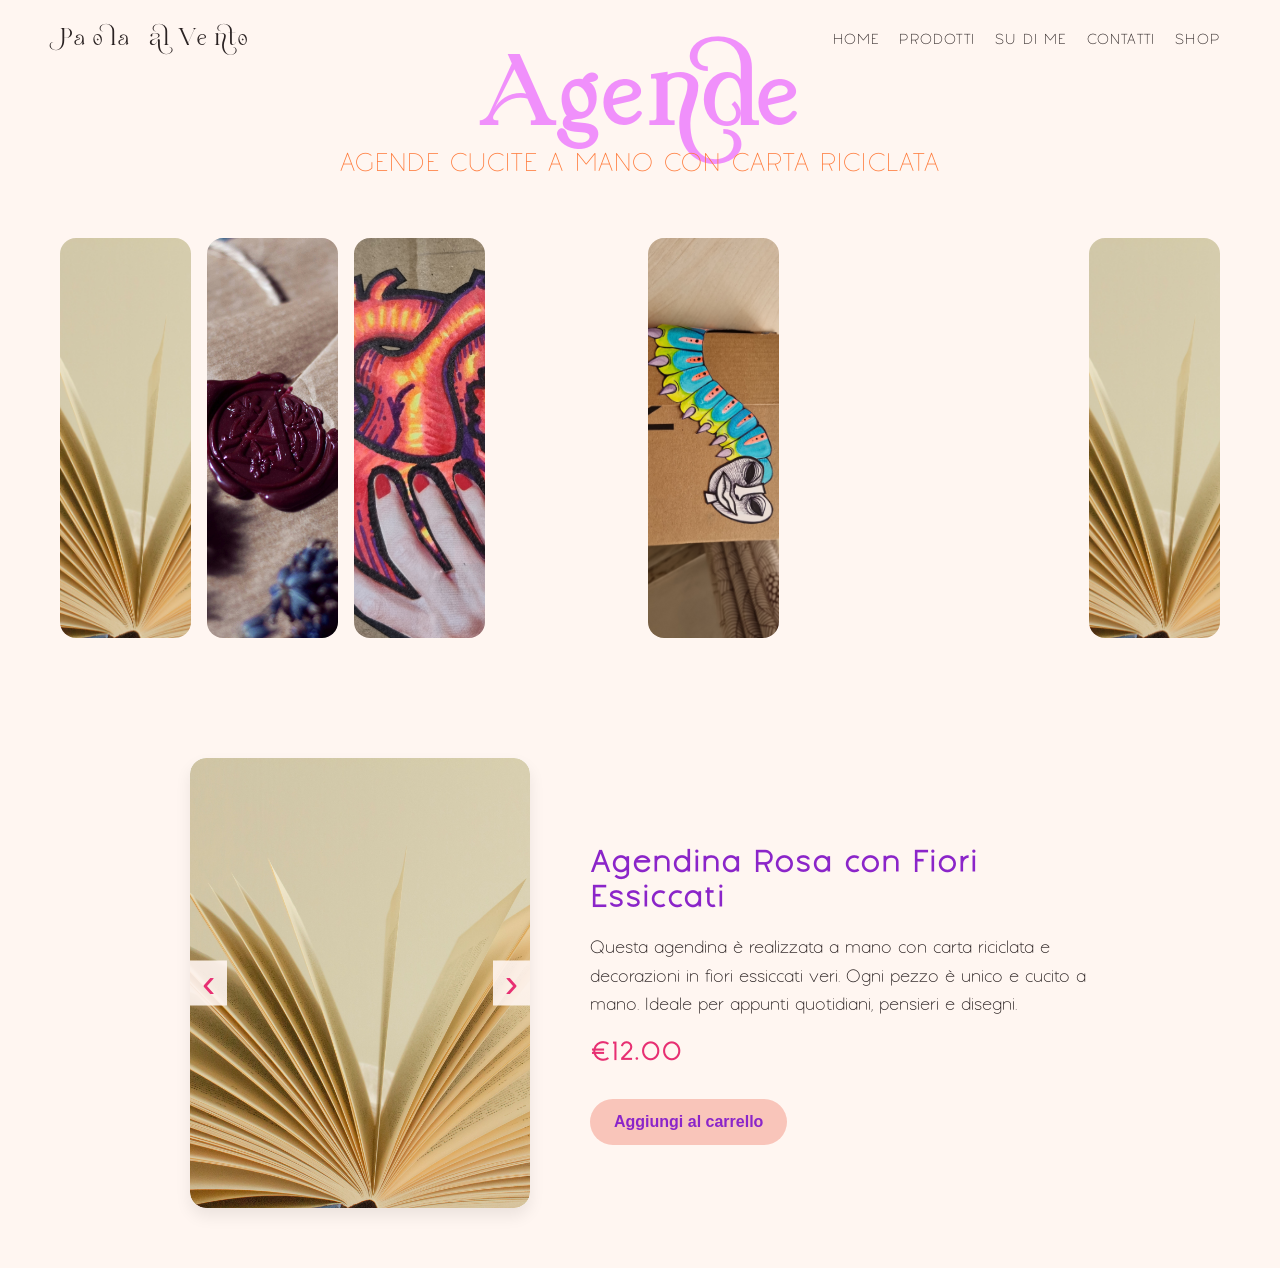
==== agendine.html @ 8ec5e411 "first commit" ====
<!DOCTYPE html>
<html lang="it">
<head>
  <meta charset="UTF-8">
  <meta name="viewport" content="width=device-width, initial-scale=1.0">
  <title>Agendine</title>
  <link rel="stylesheet" href="https://cdnjs.cloudflare.com/ajax/libs/font-awesome/6.4.0/css/all.min.css">

  <link rel="stylesheet" href="style.css">
</head>

<header>
    <div class="navbar" id="navbar-agendine">
      <div class="logo special-text">P<span class="special-font">ao</span>l<span class="special-font">a </span>al V<span class="special-font">e</span>nt<span class="special-font">o</span></div>
      <nav>
        <ul>
          <li><a href="index.html">HOME</a></li>
          <li><a href="#">PRODOTTI</a></li>
          <li><a href="#about-me">SU DI ME</a></li>
          <li><a href="#">CONTATTI</a></li>
          <li><a href="#">SHOP</a></li>
        </ul>
      </nav>
    </div>
  </header>

<body>
  
    <h1 class="titolo-section ">A<span class="special-font">ge</span><span class="special-text">nd</span><span class="special-font">e</span></h1>
    <h2 class="sottotitolo sottotitolo-section">AGENDE CUCITE A MANO CON CARTA RICICLATA</h2>


  <div class="fusion-gallery">

  <div class="card-fusion" style="background-image: url('immagini/agendina1.jpg')">
    <div class="icons">
      <i class="fas fa-star"></i>
      <i class="fas fa-share-alt"></i>
      <i class="fas fa-search"></i>
    </div>
      <a href="#" class="add-to-cart">Aggiungi al carrello</a>
    <div class="card-content">
      <h2>Agendina Rosa</h2>
      <p>Agenda floreale con carta riciclata e cucita a mano.</p>
      <div class="price">€12.00</div>
    </div>
  </div>

  <div class="card-fusion" style="background-image: url('immagini/agendina2.jpg')">
    <div class="icons">
      <i class="fas fa-star"></i>
      <i class="fas fa-share-alt"></i>
      <i class="fas fa-search"></i>
    </div>
      <a href="#" class="add-to-cart">Aggiungi al carrello</a>
    <div class="card-content">
      <h2>Agendina Kraft</h2>
      <p>Copertina kraft, perfetta per appunti e creatività.</p>
      <div class="price">€10.00</div>
    </div>
  </div>

    <div class="card-fusion" style="background-image: url('immagini/agendina3.jpg')">
    <div class="icons">
      <i class="fas fa-star"></i>
      <i class="fas fa-share-alt"></i>
      <i class="fas fa-search"></i>
    </div>
      <a href="#" class="add-to-cart">Aggiungi al carrello</a>
    <div class="card-content">
      <h2>Agendina Rosa</h2>
      <p>Agenda floreale con carta riciclata e cucita a mano.</p>
      <div class="price">€12.00</div>
    </div>
  </div>

  <div class="card-fusion" style="background-image: url('immagini/agendina4.jpg')">
    <div class="icons">
      <i class="fas fa-star"></i>
      <i class="fas fa-share-alt"></i>
      <i class="fas fa-search"></i>
    </div>
      <a href="#" class="add-to-cart">Aggiungi al carrello</a>
    <div class="card-content">
      <h2>Agendina Kraft</h2>
      <p>Copertina kraft, perfetta per appunti e creatività.</p>
      <div class="price">€10.00</div>
    </div>
  </div>

    <div class="card-fusion" style="background-image: url('immagini/agendina5.jpeg')">
    <div class="icons">
      <i class="fas fa-star"></i>
      <i class="fas fa-share-alt"></i>
      <i class="fas fa-search"></i>
    </div>
      <a href="#" class="add-to-cart">Aggiungi al carrello</a>
    <div class="card-content">
      <h2>Agendina Rosa</h2>
      <p>Agenda floreale con carta riciclata e cucita a mano.</p>
      <div class="price">€12.00</div>
    </div>
  </div>

  <div class="card-fusion" style="background-image: url('immagini/agendina6.jpg')">
    <div class="icons">
      <i class="fas fa-star"></i>
      <i class="fas fa-share-alt"></i>
      <i class="fas fa-search"></i>
    </div>
      <a href="#" class="add-to-cart">Aggiungi al carrello</a>
    <div class="card-content">
      <h2>Agendina Kraft</h2>
      <p>Copertina kraft, perfetta per appunti e creatività.</p>
      <div class="price">€10.00</div>
    </div>
  </div>

    <div class="card-fusion" style="background-image: url('immagini/agendina7.jpg')">
    <div class="icons">
      <i class="fas fa-star"></i>
      <i class="fas fa-share-alt"></i>
      <i class="fas fa-search"></i>
    </div>
      <a href="#" class="add-to-cart">Aggiungi al carrello</a>
    <div class="card-content">
      <h2>Agendina Rosa</h2>
      <p>Agenda floreale con carta riciclata e cucita a mano.</p>
      <div class="price">€12.00</div>
    </div>
  </div>

<div class="card-fusion" style="background-image: url('immagini/agendina1.jpg')">
  <div class="icons">
    <i class="fas fa-star"></i>
    <i class="fas fa-share-alt"></i>
    <i class="fas fa-search"></i>
  </div>
  <a href="#" class="add-to-cart">Aggiungi al carrello</a>
  <div class="card-content">
    <h2>Agendina Rosa</h2>
    <p>Agenda floreale con carta riciclata e cucita a mano.</p>
    <div class="price">€12.00</div>
  </div>
</div>



</div>

<section class="dettaglio-prodotto">

  <div class="foto-prodotto-acquisto">
    <button class="freccia sinistra">‹</button>
    <img id="foto-agendina" src="immagini/agendina1.jpg" alt="Agendina dettagli" />
    <button class="freccia destra">›</button>
  </div>

  <div class="dati-prodotto-acquisto">
    <h2>Agendina Rosa con Fiori Essiccati</h2>
    <p class="descrizione">
      Questa agendina è realizzata a mano con carta riciclata e decorazioni in fiori essiccati veri. Ogni pezzo è unico e cucito a mano. Ideale per appunti quotidiani, pensieri e disegni.
    </p>
    <div class="prezzo-dettaglio">€12.00</div>
    <button class="bottone-carrello">Aggiungi al carrello</button>
  </div>

</section>

    <script src="script.js"></script>
</body>

</html>
---- style.css ----
/* Rimuove la sottolineatura blu dai link delle floating cards */
.mini-card, .mini-card * {
  text-decoration: none !important;
}
/* Rimuove la linea blu sui link delle floating cards */
.mini-card:focus, .mini-card:active {
  outline: none !important;
  box-shadow: none !important;
}
/* Impostazioni base */

/* ===== FONT JAPANDI ===== */
/* ===== per stampatello pulito ===== */
@font-face {
  font-family: 'Japandi';
  src: url('fonts/Japandi Regular.otf') format('opentype');
  font-weight: normal;
  font-style: normal;
}
@font-face {
  font-family: 'Japandi';
  src: url('fonts/Japandi Bold.otf') format('opentype');
  font-weight: bold;
  font-style: normal;
}
@font-face {
  font-family: 'Japandi';
  src: url('fonts/Japandi-Light.otf') format('opentype');
  font-weight: 300;
  font-style: normal;
}

/* ===== FONT MAGOA ===== */
/* ===== per a strana e o con stellina ===== */
@font-face {
  font-family: 'Magoa';
  src: url('fonts/Magoa.otf') format('opentype'),
       url('fonts/Magoa.ttf') format('truetype');
  font-weight: normal;
  font-style: normal;
}

/* ===== FONT MAGLITE ===== */
/* ===== lettere con virgola ===== */
@font-face {
  font-family: 'Maglite';
  src: url('fonts/Maglite.otf') format('opentype');
  font-weight: normal;
  font-style: normal;
}
/* ===== FONT BEACH COTTAGE ===== */
/* ===== cicciotto stampatello ===== */
@font-face {
  font-family: 'Beach Cottage';
  src: url('fonts/Beach Cottage.ttf') format('opentype');
  font-weight: normal;
  font-style: normal;
}
.special-text {
  font-feature-settings: "aalt"; /* Stylistic Alternates */
}



/* ===== HOME ===== */
/* =============== */
body {
  margin: 0;
  font-family: 'Magoa';
  background-color: #fff6f1;
  text-align: center;
}

/* Navbar in alto */
.navbar {
  display: flex;
  justify-content: space-between;
  align-items: center;
  padding: 25px 60px;
  color:#2a2222 ;
  font-family: 'Japandi';
  letter-spacing: 1.2px;
}
.logo {
  font-size: 1.5em;
  color: #2a2222;
  font-family: 'Maglite';
}
nav ul {
  list-style: none;
  display: flex;
  gap: 20px;
  padding: 0;
  margin: 0;
}
nav a {
  text-decoration: none;
  color: #2a2222;
  font-size: 0.9em;
}
.navbar nav a:hover {
  color: #caff1d; /* */
}


/* Titolo e sottotitolo centrati */
.titolo-paola {
  font-size: 11em;
  color: #e72f72;
  margin: 0;
  margin-top: -33px;
  font-weight: 900;
  font-family: 'Maglite';
}
.special-font{
    font-family: 'Magoa';
    letter-spacing: 8px;
}

.sottotitolo {
  font-size: 5em;
  color: #f9c5ba;
  margin-top: -28px;
  margin-bottom: 20px;
  letter-spacing: 2px;
  font-family: 'Japandi', sans-serif;
  font-weight: 300; /* Japandi-Light */

}

/* Fascia sottile fucsia */
.fascia-sottile {
  background-color: #f090fb;
  color: #caff1d;  
  font-family: 'Japandi', sans-serif;
  font-size: 0.8em;
  padding: 10px;
  font-weight: bold;
  letter-spacing: 1px;
}

/* === TESTO SCORRENTE IN FASCIA SOTTILE === */
.fascia-sottile {
  overflow: hidden; /* nasconde il testo in eccesso */
  position: relative;
  white-space: nowrap; /* testo tutto su una riga */
}
.testo-scorrente {
  display: inline-block;
  animation: scorrimento 45s linear infinite; /* animazione lenta e continua */
  padding-left: 0; /* parte da fuori schermo a destra */
}
@keyframes scorrimento {
  from {
    transform: translateX(0%);
  }
  to {
    transform: translateX(-100%);
  }
}


/* Contenitore che include cerchi e bottone verticale */
.contenitore-sezione-prodotti {
  display: flex;
  justify-content: space-between; /* separa prodotti e bottone */
  align-items: center;
  flex-wrap: wrap;
  padding: 0px;
  gap: 20px;
}

.sezione-prodotti {
  display: flex;
  flex-wrap: wrap;
  justify-content: center; /* distribuisce i cerchi */
  flex: 1; /* occuperà tutto lo spazio disponibile */
  gap: 20px;
}
/* Bottone verticale nello stesso flusso */
.shop-now-layout {
  writing-mode: vertical-rl; /* testo verticale */
  transform: rotate(180deg); /* per leggerlo dal basso verso l'alto */
  background-color: #f9c5ba;
  color: #8b25c9;
  font-family: 'Beach Cottage';
  font-weight: bold;
  font-size: 2.6em;
  letter-spacing: 2px;
  padding: 22px 26px;
  border-radius: 0px;
  margin-left: 20px;
  align-content: stretch;
  align-self: stretch;
}

.shop-now-layout:hover {
  font-size: 3.1em; /* leggero ingrandimento del testo */
}


.prodotto {  
  font-family: 'Japandi', sans-serif;
  color: white;
  text-transform: uppercase; /*maiuscole*/
  text-decoration: none;
  position: relative;
  flex: 1 1 clamp(60px, 25vw, 199px); /* da 88px a 199px */
  max-width: 299px;
  min-width: 60px;
  aspect-ratio: 1 / 1;
  display: flex;
  flex-direction: column;
  justify-content: center;
  align-items: center;
  text-align: center;
  border-radius: 50%;
  overflow: hidden;
  margin: 40px 10px;
}

.prodotto img {
  width: 100%;
  height: 100%;
  object-fit: cover;
  border-radius: 50%;
  transition: transform 0.3s ease;
}

.prodotto:hover img {
  transform: scale(1.15);
}

/* Etichetta al centro dei cerchi */
.etichetta {
  position: absolute;
  top: 50%;
  left: 50%;
  transform: translate(-50%, -50%);
  color: white;
  font-weight: bold;
  font-size: 1.8em;
  letter-spacing: 1px;
  text-shadow: none;
}
#novit::before {
  content: "";
  position: absolute;
  top: 50%;
  left: 50%;
  width: 100%; /* ora è fluido: segue la dimensione di .prodotto */
  height: 100%;
  transform: translate(-50%, -50%);
  background-color: var(--stellina-colore, #e72f72);

  -webkit-mask-image: url('immagini/stellina.png');
  -webkit-mask-size: contain;
  -webkit-mask-repeat: no-repeat;
  -webkit-mask-position: center;

  mask-image: url('immagini/stellina.png');
  mask-size: contain;
  mask-repeat: no-repeat;
  mask-position: center;
  mask-mode: alpha;

  transition: transform 0.3s ease, background-color 0.3s ease;
}

/* Effetto hover solo sulla stellina */
#novit:hover::before {
  transform: translate(-50%, -50%) scale(1.1) rotate(6deg);
}


.footer-color-block{
  height: 60px;
  background: #ff7837;
  margin: 0;
  padding: 0;
  border: none;
  outline: none;
}

#navbar2{
    background-color: #ff7837;
    color: #ffece0;
  margin: 0;
  border: none;
  outline: none;
}

#navbar2 nav a {
  color: #ffece0;
}


/* === SEZIONE ABOUT ME === */
.about-me {
  background-color: #ff7837;
}

.about-me-in {
      position: relative; /* per gestire il ::before */
  outline: none;
  display: flex;
  flex-wrap: wrap;
  justify-content: center;
  align-items: center;
  background-color: #ff7837;
  color: #2a2222;
  font-family: 'Magoa', sans-serif;
  gap: 40px;
}

/* Immagine sagomata a fiore */
.about-me-img {
  width: 620px;
  height: 620px;
  /* Allinea in basso rispetto all’elemento flessibile */
  align-self: flex-start;
  /* Aggiunge spazio sopra per abbassarla */
  margin-top: 90px;
  background-image: url('immagini/aboutme1.png');
  background-size: cover;
  background-position: center;
  z-index: 1;
}

/* Testo a lato */
.about-me-text {
  max-width: 500px;
  font-size: 1.3em;
  line-height: 1.4;
  text-align: justify;
  background-color: #ff7837;
  z-index: 1;
  padding: 0 50px;

}
/* Rettangolo chiaro dietro il testo */
.rettangolo-sotto {
  position: absolute;
top: 190px;
  left: 0;
  height: 400px;
  width: 100%; /* 620px larghezza immagine + 40px gap */
  background-color: #ffece0;
  z-index: 0;
}


/* Titolo in giallo lime */
.about-me-title {
  font-family: 'Japandi';
  color: #caff1d;
  font-size: 4.5em;
  margin-bottom: 0px;
  margin-top: -20px;
  line-height: 0.9em;/*per abbassare il titolo più vicino al testo*/

}

/*contatti*/

/* === SEZIONE CONTATTI PRECISA === */
.sezione-contatti {
  position: relative;
  background-color: #ffece0;
  overflow: hidden;
}

/* NAVBAR IN ALTO */
.navbar-contatti {
  background-color: transparent;
  padding: 30px 60px;
}
.navbar-contatti nav a{
    color: #8b25c9;
}

/* CONTENITORE GENERALE A DUE COLONNE + immagine */
.contenitore-contatti {
  display: flex;
  flex-direction: row;
  height: 650px;
  position: relative;
  z-index: 1;
}

/* === COLONNA SINISTRA - info contatti === */
.colonna-sinistra {
  background-color: #ffece0;
  color: #2a2222;
  flex: 1.9;
  padding: 90px 60px;
  display: flex;
  flex-direction: column;
  justify-content: center;
  z-index: 2;
  max-width: 60%;
}

.colonna-sinistra h2 {
  font-size: 2.8em;
  font-family: 'Maglite';
  color: #2a2222;
  margin-bottom: 20px;
  text-align: left;
}

.colonna-sinistra p {
  font-size: 1em;
  max-width: 50%;
  line-height: 1.6;
  margin-bottom: 30px;
  text-align: left;
}

.info-contatti {
  list-style: none;
  padding: 0;
  margin-bottom: 30px;
  font-size: 1.1em;
}
.info-contatti li {
  margin-bottom: 12px;
  text-align: left;
}

/* Icone social */
.icone-social img {
  width: 24px;/*non hanno senso, dopo vediamo*/
  
}

/* === IMMAGINE A DESTRA === */
.immagine-contatti {
  position: absolute;
  top: 0;
  right: 0;
  height: 100%;
  width: 33.33vw;
  background-image: url("immagini/contact.jpg");
  background-size: cover;
  background-position: center;
  background-repeat: no-repeat;
  z-index: 0;
}

/* === FORM BIANCO SOVRAPPOSTO ALL’IMMAGINE === */
.form-contatto-box {
  position: absolute;
  top: 50%;
  right: 8%;
  transform: translateY(-50%);
  background-color: #f090fb;
  width: 480px;
  padding: 40px;
  box-shadow: 0 25px 50px rgba(0,0,0,0.15);
  z-index: 3;
  font-family: 'Japandi';
}

.form-contatto-box h3 {
  margin-bottom: 20px;
  font-size: 1.4em;
  color: #fff6f1;
}

.form-contatto-box .riga {
  display: flex;
  gap: 20px;
  margin-bottom: 20px;
}

.form-contatto-box input,
.form-contatto-box textarea {
  width: 100%;
  padding: 12px 10px;
  border: 1px solid white;
  border-radius: 0px; /* squadrato */
  font-size: 1em;
  background-color: white;
  color: #2a2222;
}

.form-contatto-box textarea {
  resize: vertical;
  height: 120px;
}

.form-contatto-box button {
  background-color: #ff7837;
  color: #fff6f1;
  border: none;
  padding: 12px 24px;
  border-radius: 0;
  font-weight: bold;
  cursor: pointer;
  transition: all 0.3s ease;
  font-family: 'Japandi';
}

.form-contatto-box button:hover {
  background-color: #caff1d;
  color: #2a2222;
}





/**/
.titolo-section{
  font-size: 6em;
  color: #f090fb;
  margin: 18px;
  margin-top: -33px;
  font-weight: 900;
  font-family: 'Maglite';
}
.sottotitolo-section{
    color: #ff7837;
  font-size: 1.6em;
    margin-bottom: 2px;
  letter-spacing: 1.1px;
}

.fusion-gallery {
  display: flex;
  height: 400px;
  gap: 1rem;
  padding: 60px;
}
.fusion-gallery .add-to-cart {
  position: absolute;
  top: 180px; /* sopra il contenuto bianco */
  left: 50%;
  transform: translate(-50%, 20px);
  opacity: 0;
  background: rgba(255, 255, 255, 0.85); /* sfondo trasparente chiaro */
  padding: 10px 20px;
  border-radius: 20px;
  color: #8b25c9;
  font-weight: bold;
  font-size: 0.9em;
  text-decoration: none;
  transition: all 0.4s ease;
  font-family: 'Japandi';
}

.fusion-gallery .card-fusion:hover .add-to-cart {
  transform: translate(-50%, 0);
  opacity: 1;
}


.fusion-gallery .card-fusion {
  flex: 1;
  border-radius: 1rem;
  overflow: hidden;
  position: relative;
  transition: flex 0.85s cubic-bezier(0.25, 0.4, 0.45, 1.4), transform 0.5s ease, background-size 0.5s ease;
  background-position: center;
  background-repeat: no-repeat;
  background-size: auto 100%; /*così devi per forza mettere immagini landscape, perchè si ingrandiscono al massimo alla loro grandezza 100%*/
  display: flex;
  flex-direction: column;
  justify-content: flex-end;
}

.fusion-gallery .card-fusion:hover {
  flex: 5;
  transform: scale(1.02);
  background-size: cover;
}

.fusion-gallery .card-content {
  background: white;
  padding: 16px;
  transition: transform 0.4s ease, opacity 0.4s ease;
  transform: translateY(100%);
  opacity: 0;
  color: #2a2222;
}

.card-content h2 {
    color: #ff7837;
    font-family: 'magoa';
}

.fusion-gallery .card-fusion:hover .card-content {
  transform: translateY(0);
  opacity: 1;
}

.fusion-gallery .icons {
  position: absolute;
  top: 20px;
  left: 50%;
  transform: translate(-50%, -20px);
  display: flex;
  gap: 10px;
  opacity: 0;
  transition: all 0.4s ease;
}

.fusion-gallery .icons i {
  color: white;
  background: #e72f72;
  padding: 8px;
  border-radius: 50%;
  font-size: 0.9em;
}

.fusion-gallery .card-fusion:hover .icons {
  transform: translate(-50%, 0);
  opacity: 1;
}


.dettaglio-prodotto {
  display: flex;
  flex-wrap: wrap;
  justify-content: center;
  align-items: center;
  gap: 60px;
  padding: 60px 20px;
  background-color: #fff6f1;
}

/* FOTO GRANDE E FRECCE */
.foto-prodotto-acquisto {
  position: relative;
  width: 340px;
  height: 450px;
  background-color: white;
  border-radius: 1rem;
  box-shadow: 0 8px 16px rgba(0,0,0,0.08);
  display: flex;
  align-items: center;
  justify-content: center;
  overflow: hidden;
}

.foto-prodotto-acquisto img {
  width: 100%;
  height: 100%;
  object-fit: cover;
  border-radius: 1rem;
}

.freccia {
  position: absolute;
  top: 50%;
  transform: translateY(-50%);
  background-color: rgba(255,246,241,0.9);
  border: none;
  font-size: 2.5em;
  color: #e72f72;
  padding: 0 12px;
  cursor: pointer;
  z-index: 2;
}

.freccia.sinistra {
  left: 0;
}

.freccia.destra {
  right: 0;
}

/* DATI PRODOTTO */
.dati-prodotto-acquisto {
  max-width: 500px;
  text-align: left;
  font-family: 'Japandi';
}

.dati-prodotto-acquisto h2 {
  font-size: 2em;
  color: #8b25c9;
  margin-bottom: 10px;
}

.descrizione {
  font-size: 1.1em;
  color: #2a2222;
  line-height: 1.6;
  margin-bottom: 20px;
}

.prezzo-dettaglio {
  font-size: 1.6em;
  font-weight: bold;
  color: #e72f72;
  margin-bottom: 30px;
}

.bottone-carrello {
  background-color: #f9c5ba;
  color: #8b25c9;
  padding: 14px 24px;
  border: none;
  border-radius: 25px;
  font-size: 1em;
  font-weight: bold;
  cursor: pointer;
  transition: transform 0.2s ease;
}

.bottone-carrello:hover {
  transform: scale(1.05);
}

/*SIGILLI*/
body.sfondo-carta {
  background-color: #fff6f1;
  background-image: url("https://www.transparenttextures.com/patterns/natural-paper.png");
  background-repeat: repeat;
  background-size: auto;
}


#titolo-sigilli{
    color: #ff7837;
}
#sottotitolo-sigilli{
    color: #2a2222;
}
/* Contenitore galleria dei sigilli */
.sigilli-gallery {
  display: flex;
  justify-content: center;
  align-items: flex-start;
  gap: 40px;
  padding: 60px 20px;
}

/* Singola card del sigillo */
.sigillo-card {
  text-align: center;
  transition: transform 0.3s ease;
}

/* Immagine del sigillo */
.sigillo-img {
  width: 180px;
  aspect-ratio: 1 / 1;
  transition: transform 0.3s ease;
  z-index: 1;
  border-radius: 50%;
  object-fit: contain;
}

/* Evita che il rettangolo sotto si deformi */
.sigillo-info {
  margin-top: 20px;
  background-color: #fff6f1;
  padding: 10px;
  transition: background 0.3s ease;
  min-height: 80px; /* blocca altezza */
  font-family: 'Japandi';
}

/* Ingrandisci sigillo selezionato, rimpicciolisci gli altri */
.sigilli-gallery:hover .sigillo-card {
  transform: scale(0.9);
  opacity: 0.7;
}
.sigilli-gallery:hover .sigillo-card:hover {
  transform: scale(1.1);
  opacity: 1;
  z-index: 2;
}


/*slides*/

.layout-ppt {
  display: flex;
  justify-content: center;
  align-items: center;
  flex-wrap: wrap;
  gap: 93px;
  padding: 0px;
  max-width: 100vw;
  min-height: 90vh;
}

.layout-ppt .blocco-immagini,
.layout-ppt .blocco-nero {
  aspect-ratio: 16 / 9;
  max-width: 25vw;
  width: 100%;
  flex-grow: 1;
  flex-shrink: 1;
  display: flex;
  justify-content: center;
  align-items: center;
  background-color: #f0f0f0;
}

.layout-ppt .blocco-nero {
  background-color: #2a2222;
}

#slideshow-img {
  max-width: 100%;
  max-height: 100%;
  object-fit: contain;
}

.layout-ppt .galleria img {
  max-height: 100%;
  max-width: 100%;
  object-fit: contain;
}

.bottone-contattami {
   height: 100%;
   width: 100%;
  font-family: 'Japandi', sans-serif;
  text-transform: uppercase;
  font-size: 1.4em;
  background-color: #2a2222;
  color: #fff6f1;
  border: none;
  cursor: pointer;
   display: flex;              /* necessario per il centramento */
  align-items: center;        /* centra verticalmente */
  justify-content: center;    /* centra orizzontalmente */
  text-decoration: none;      /* niente sottolineatura */
}

.bottone-contattami:hover {
  background-color: #caff1d;  /* verde limone */
  color: #2a2222;
}
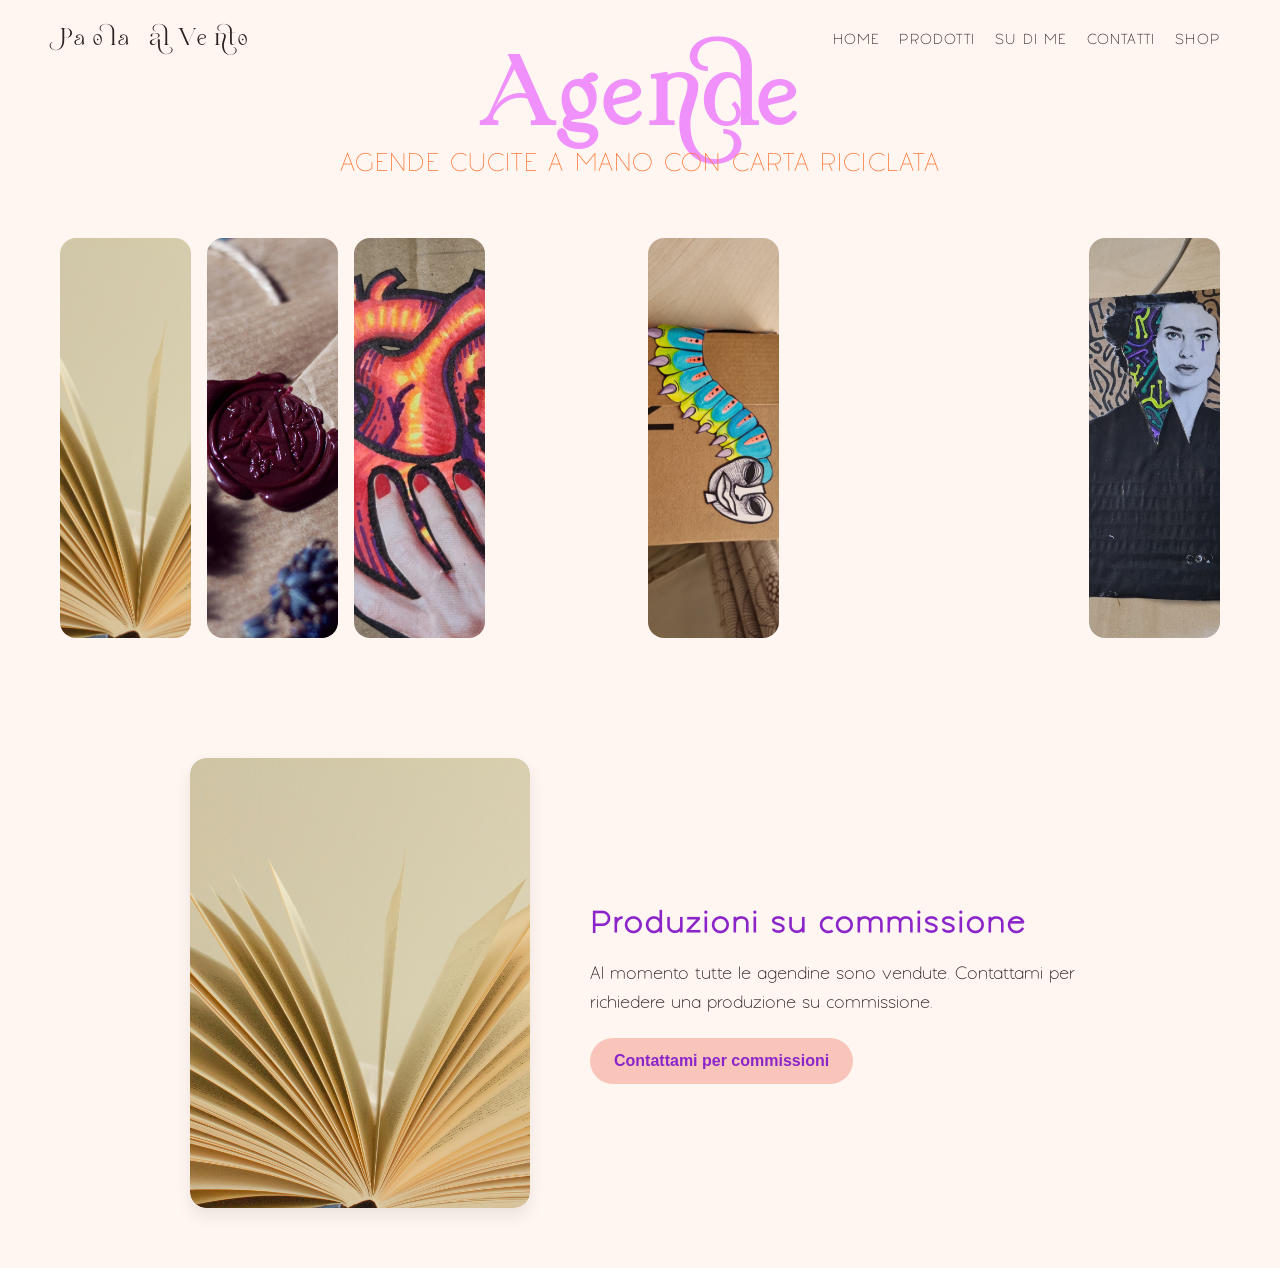
==== commit 7d211229: "update" ====
--- a/agendine.html
+++ b/agendine.html
@@ -38,10 +38,10 @@
       <i class="fas fa-share-alt"></i>
       <i class="fas fa-search"></i>
     </div>
-      <a href="#" class="add-to-cart">Aggiungi al carrello</a>
+      <a href="#" class="add-to-cart sold">VENDUTO</a>
     <div class="card-content">
-      <h2>Agendina Rosa</h2>
-      <p>Agenda floreale con carta riciclata e cucita a mano.</p>
+      <h2>Agendina Snake</h2>
+      <p>Agenda collage con carta riciclata e cucita a mano.</p>
       <div class="price">€12.00</div>
     </div>
   </div>
@@ -52,7 +52,7 @@
       <i class="fas fa-share-alt"></i>
       <i class="fas fa-search"></i>
     </div>
-      <a href="#" class="add-to-cart">Aggiungi al carrello</a>
+      <a href="#" class="add-to-cart sold">VENDUTO</a>
     <div class="card-content">
       <h2>Agendina Kraft</h2>
       <p>Copertina kraft, perfetta per appunti e creatività.</p>
@@ -66,7 +66,7 @@
       <i class="fas fa-share-alt"></i>
       <i class="fas fa-search"></i>
     </div>
-      <a href="#" class="add-to-cart">Aggiungi al carrello</a>
+      <a href="#" class="add-to-cart sold">VENDUTO</a>
     <div class="card-content">
       <h2>Agendina Rosa</h2>
       <p>Agenda floreale con carta riciclata e cucita a mano.</p>
@@ -80,7 +80,7 @@
       <i class="fas fa-share-alt"></i>
       <i class="fas fa-search"></i>
     </div>
-      <a href="#" class="add-to-cart">Aggiungi al carrello</a>
+      <a href="#" class="add-to-cart sold">VENDUTO</a>
     <div class="card-content">
       <h2>Agendina Kraft</h2>
       <p>Copertina kraft, perfetta per appunti e creatività.</p>
@@ -94,7 +94,7 @@
       <i class="fas fa-share-alt"></i>
       <i class="fas fa-search"></i>
     </div>
-      <a href="#" class="add-to-cart">Aggiungi al carrello</a>
+      <a href="#" class="add-to-cart sold">VENDUTO</a>
     <div class="card-content">
       <h2>Agendina Rosa</h2>
       <p>Agenda floreale con carta riciclata e cucita a mano.</p>
@@ -108,7 +108,7 @@
       <i class="fas fa-share-alt"></i>
       <i class="fas fa-search"></i>
     </div>
-      <a href="#" class="add-to-cart">Aggiungi al carrello</a>
+      <a href="#" class="add-to-cart sold">VENDUTO</a>
     <div class="card-content">
       <h2>Agendina Kraft</h2>
       <p>Copertina kraft, perfetta per appunti e creatività.</p>
@@ -122,7 +122,7 @@
       <i class="fas fa-share-alt"></i>
       <i class="fas fa-search"></i>
     </div>
-      <a href="#" class="add-to-cart">Aggiungi al carrello</a>
+      <a href="#" class="add-to-cart sold">VENDUTO</a>
     <div class="card-content">
       <h2>Agendina Rosa</h2>
       <p>Agenda floreale con carta riciclata e cucita a mano.</p>
@@ -130,13 +130,13 @@
     </div>
   </div>
 
-<div class="card-fusion" style="background-image: url('immagini/agendina1.jpg')">
+<div class="card-fusion" style="background-image: url('immagini/agendina8.jpg')">
   <div class="icons">
     <i class="fas fa-star"></i>
     <i class="fas fa-share-alt"></i>
     <i class="fas fa-search"></i>
   </div>
-  <a href="#" class="add-to-cart">Aggiungi al carrello</a>
+  <a href="#" class="add-to-cart sold">VENDUTO</a>
   <div class="card-content">
     <h2>Agendina Rosa</h2>
     <p>Agenda floreale con carta riciclata e cucita a mano.</p>
@@ -148,6 +148,8 @@
 
 </div>
 
+<!-- Sezione dettaglio prodotto temporaneamente nascosta: sostituita da messaggio di contatto per commissioni -->
+<!--
 <section class="dettaglio-prodotto">
 
   <div class="foto-prodotto-acquisto">
@@ -166,6 +168,21 @@
   </div>
 
 </section>
+-->
+
+<section class="dettaglio-prodotto">
+
+  <div class="foto-prodotto-acquisto">
+    <img id="foto-agendina" src="immagini/agendina1.jpg" alt="Agendina placeholder" />
+  </div>
+
+  <div class="dati-prodotto-acquisto">
+    <h2>Produzioni su commissione</h2>
+    <p class="descrizione">Al momento tutte le agendine sono vendute. Contattami per richiedere una produzione su commissione.</p>
+    <button class="bottone-carrello">Contattami per commissioni</button>
+  </div>
+
+</section>
 
     <script src="script.js"></script>
 </body>
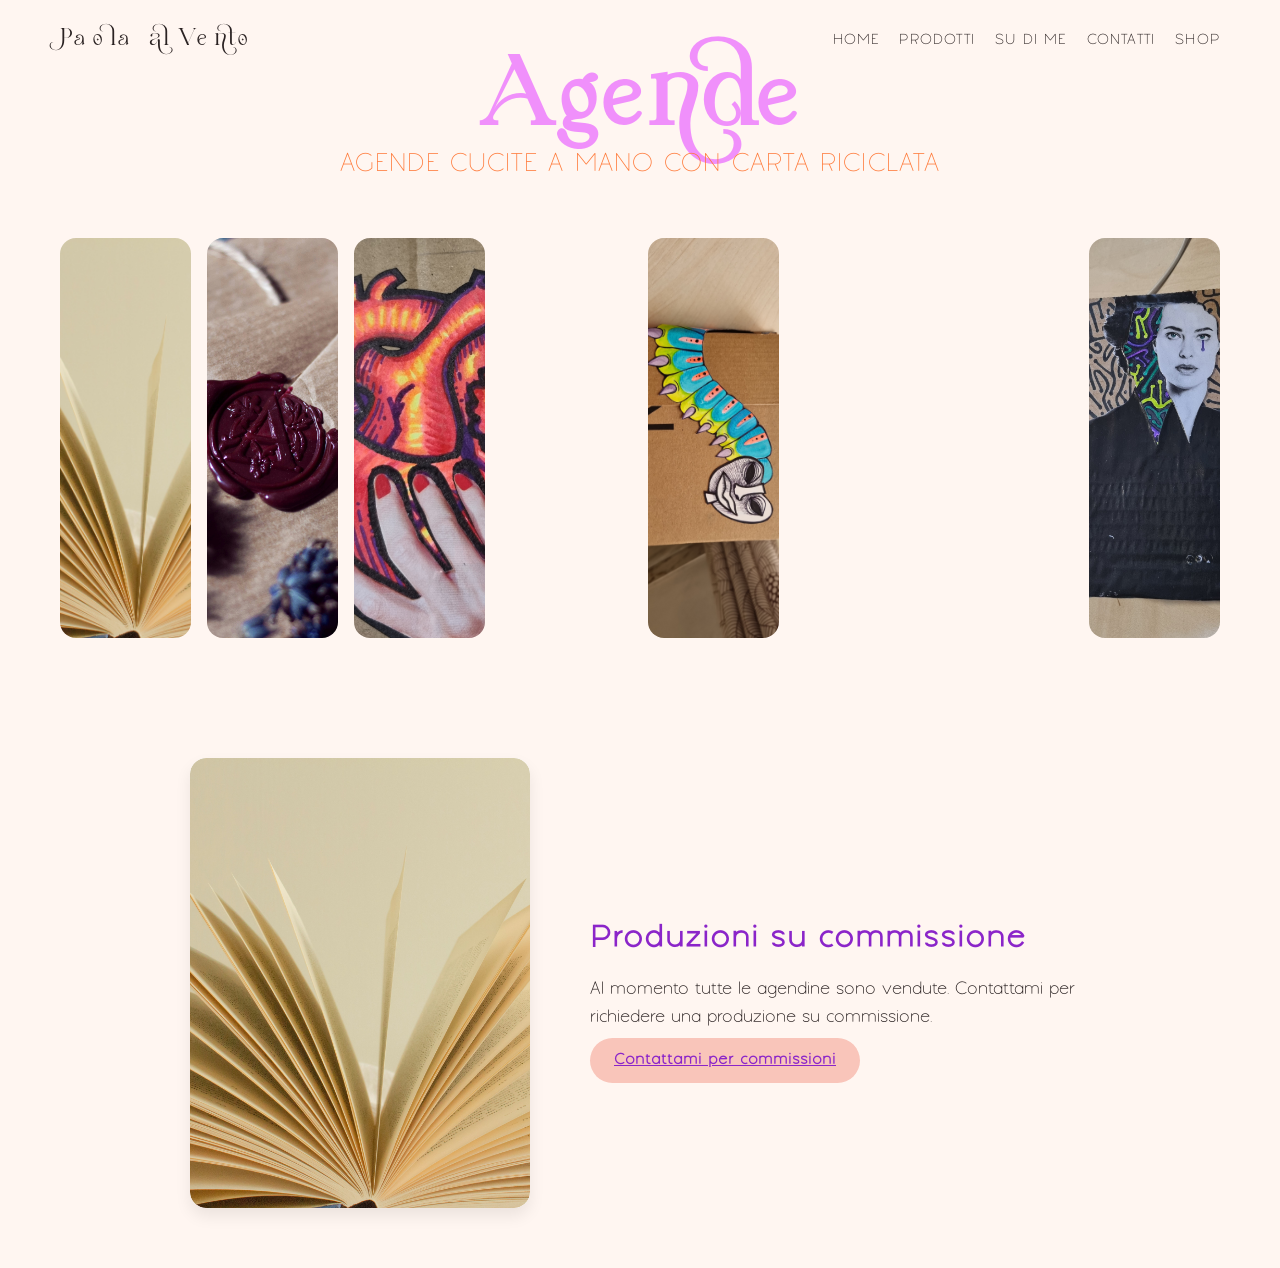
==== commit a4e951ba: "update" ====
--- a/agendine.html
+++ b/agendine.html
@@ -179,7 +179,7 @@
   <div class="dati-prodotto-acquisto">
     <h2>Produzioni su commissione</h2>
     <p class="descrizione">Al momento tutte le agendine sono vendute. Contattami per richiedere una produzione su commissione.</p>
-    <button class="bottone-carrello">Contattami per commissioni</button>
+    <a href="index.html#contatti" class="bottone-carrello">Contattami per commissioni</a>
   </div>
 
 </section>
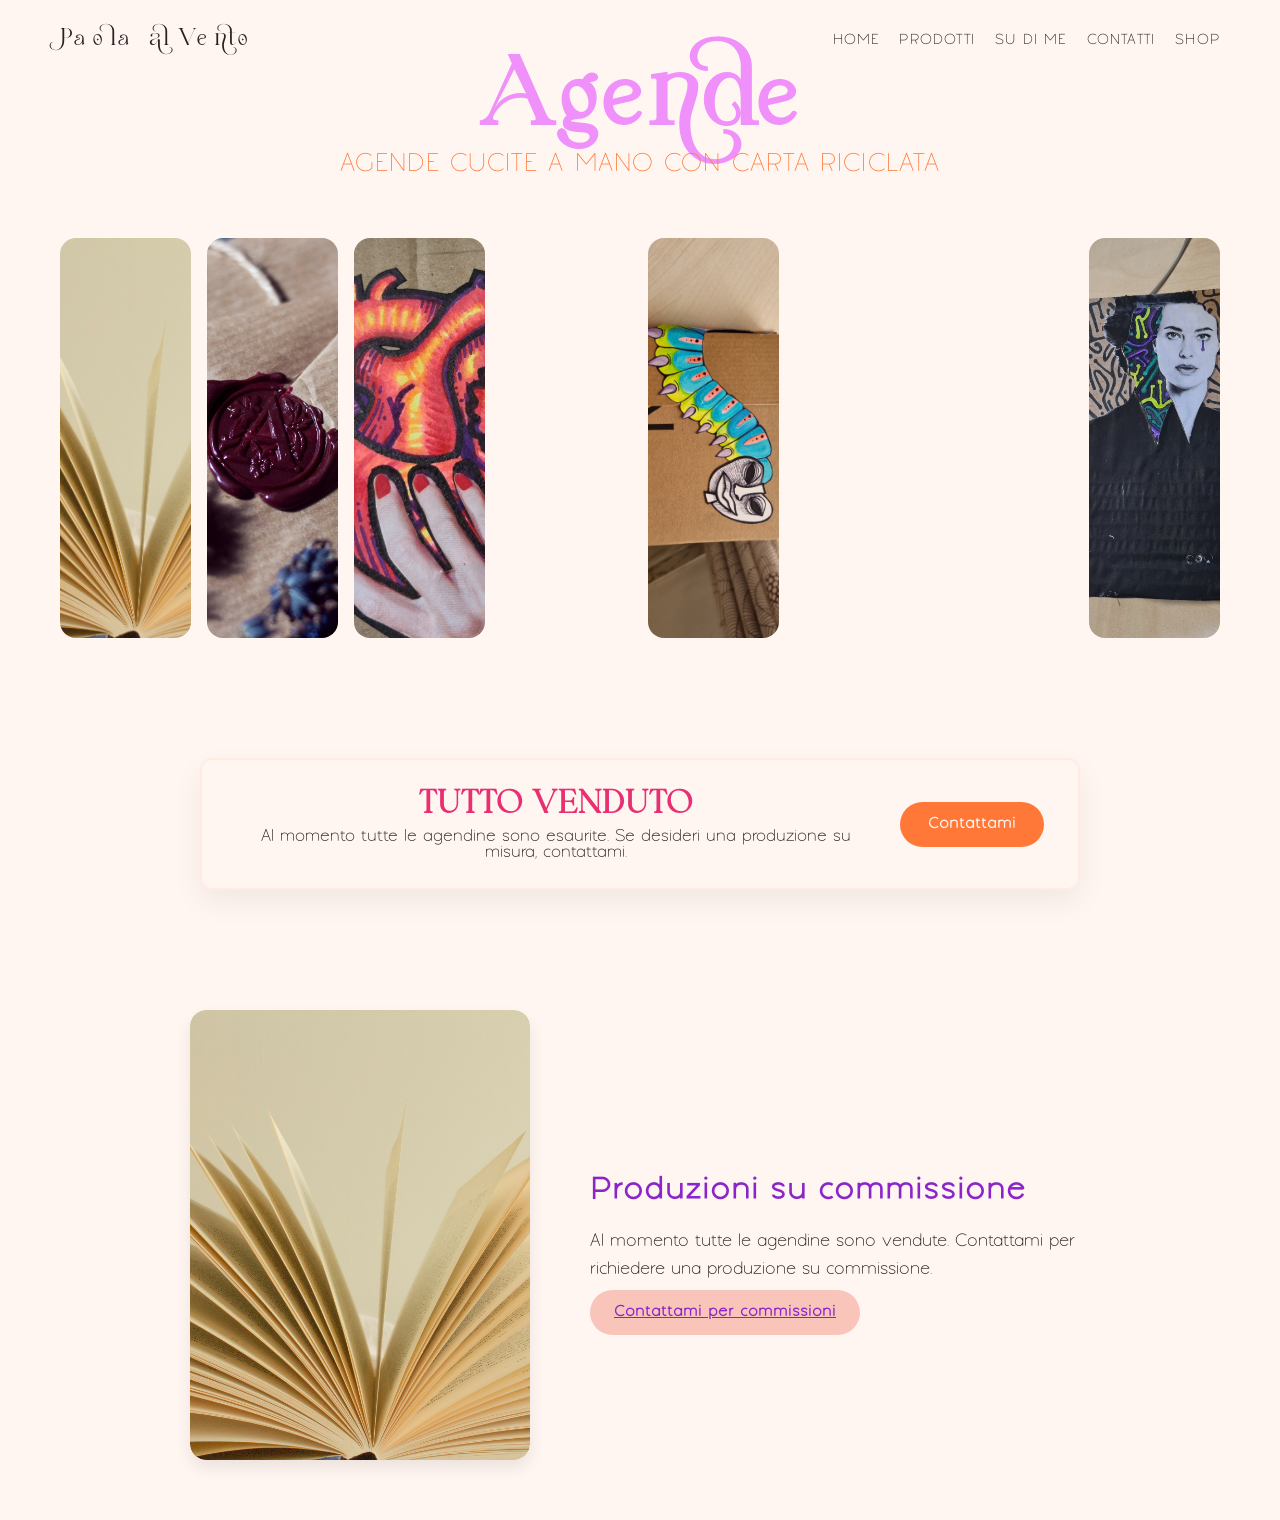
==== commit 2fde57b2: "update" ====
--- a/agendine.html
+++ b/agendine.html
@@ -148,27 +148,34 @@
 
 </div>
 
-<!-- Sezione dettaglio prodotto temporaneamente nascosta: sostituita da messaggio di contatto per commissioni -->
+<!-- Sezione dettaglio prodotto rimossa temporaneamente: mostra solo disclaimer "TUTTO VENDUTO" e bottone contatto -->
 <!--
 <section class="dettaglio-prodotto">
 
   <div class="foto-prodotto-acquisto">
-    <button class="freccia sinistra">‹</button>
-    <img id="foto-agendina" src="immagini/agendina1.jpg" alt="Agendina dettagli" />
-    <button class="freccia destra">›</button>
+    <img id="foto-agendina" src="immagini/agendina1.jpg" alt="Agendina placeholder" />
   </div>
 
   <div class="dati-prodotto-acquisto">
-    <h2>Agendina Rosa con Fiori Essiccati</h2>
-    <p class="descrizione">
-      Questa agendina è realizzata a mano con carta riciclata e decorazioni in fiori essiccati veri. Ogni pezzo è unico e cucito a mano. Ideale per appunti quotidiani, pensieri e disegni.
-    </p>
-    <div class="prezzo-dettaglio">€12.00</div>
-    <button class="bottone-carrello">Aggiungi al carrello</button>
+    <h2>Produzioni su commissione</h2>
+    <p class="descrizione">Al momento tutte le agendine sono vendute. Contattami per richiedere una produzione su commissione.</p>
+    <button class="bottone-carrello">Contattami per commissioni</button>
   </div>
 
 </section>
 -->
+
+<section class="dettaglio-prodotto">
+  <div class="sold-disclaimer">
+    <div class="sold-text">
+      <h2>TUTTO VENDUTO</h2>
+      <p>Al momento tutte le agendine sono esaurite. Se desideri una produzione su misura, contattami.</p>
+    </div>
+    <div class="sold-action">
+      <button class="contattami-button">Contattami</button>
+    </div>
+  </div>
+</section>
 
 <section class="dettaglio-prodotto">
 
@@ -184,6 +191,23 @@
 
 </section>
 
+<!-- Sezione duplicata commentata perché temporaneamente non visibile sul sito -->
+<!--
+<section class="dettaglio-prodotto">
+
+  <div class="foto-prodotto-acquisto">
+    <img id="foto-agendina" src="immagini/agendina1.jpg" alt="Agendina placeholder" />
+  </div>
+
+  <div class="dati-prodotto-acquisto">
+    <h2>Produzioni su commissione</h2>
+    <p class="descrizione">Al momento tutte le agendine sono vendute. Contattami per richiedere una produzione su commissione.</p>
+    <a href="index.html#contatti" class="bottone-carrello">Contattami per commissioni</a>
+  </div>
+
+</section>
+-->
+
     <script src="script.js"></script>
 </body>
 
--- a/style.css
+++ b/style.css
@@ -715,6 +715,69 @@
   transform: scale(1.05);
 }
 
+/* ===== SOLD / DISCLAIMER STYLES ===== */
+.add-to-cart.sold {
+  background: rgba(255,255,255,0.92);
+  color: #bfbfbf;
+  pointer-events: none;
+  border-radius: 20px;
+  font-weight: 800;
+}
+
+.sold-disclaimer {
+  display: flex;
+  align-items: center;
+  justify-content: space-between;
+  gap: 24px;
+  background-color: #fff6f1;
+  border: 2px solid rgba(255,120,55,0.08);
+  padding: 28px 34px;
+  border-radius: 12px;
+  box-shadow: 0 12px 30px rgba(0,0,0,0.06);
+  max-width: 1000px;
+  margin: 0 auto;
+}
+
+.sold-disclaimer .sold-text h2 {
+  margin: 0 0 6px 0;
+  font-family: 'Maglite';
+  color: #e72f72;
+  font-size: 2em;
+  letter-spacing: 1px;
+}
+
+.sold-disclaimer .sold-text p {
+  margin: 0;
+  color: #2a2222;
+  font-family: 'Japandi';
+  font-size: 1.05em;
+  max-width: 640px;
+}
+
+.contattami-button {
+  background-color: #ff7837;
+  color: #fff6f1;
+  border: none;
+  padding: 14px 28px;
+  border-radius: 25px;
+  font-size: 1em;
+  font-weight: 800;
+  cursor: pointer;
+  font-family: 'Japandi';
+  transition: transform 0.15s ease, background-color 0.15s ease;
+}
+
+.contattami-button:hover {
+  transform: translateY(-4px);
+  background-color: #caff1d;
+  color: #2a2222;
+}
+
+@media (max-width: 720px) {
+  .sold-disclaimer { flex-direction: column; text-align: center; }
+  .sold-disclaimer .sold-text p { max-width: 100%; }
+}
+
 /*SIGILLI*/
 body.sfondo-carta {
   background-color: #fff6f1;
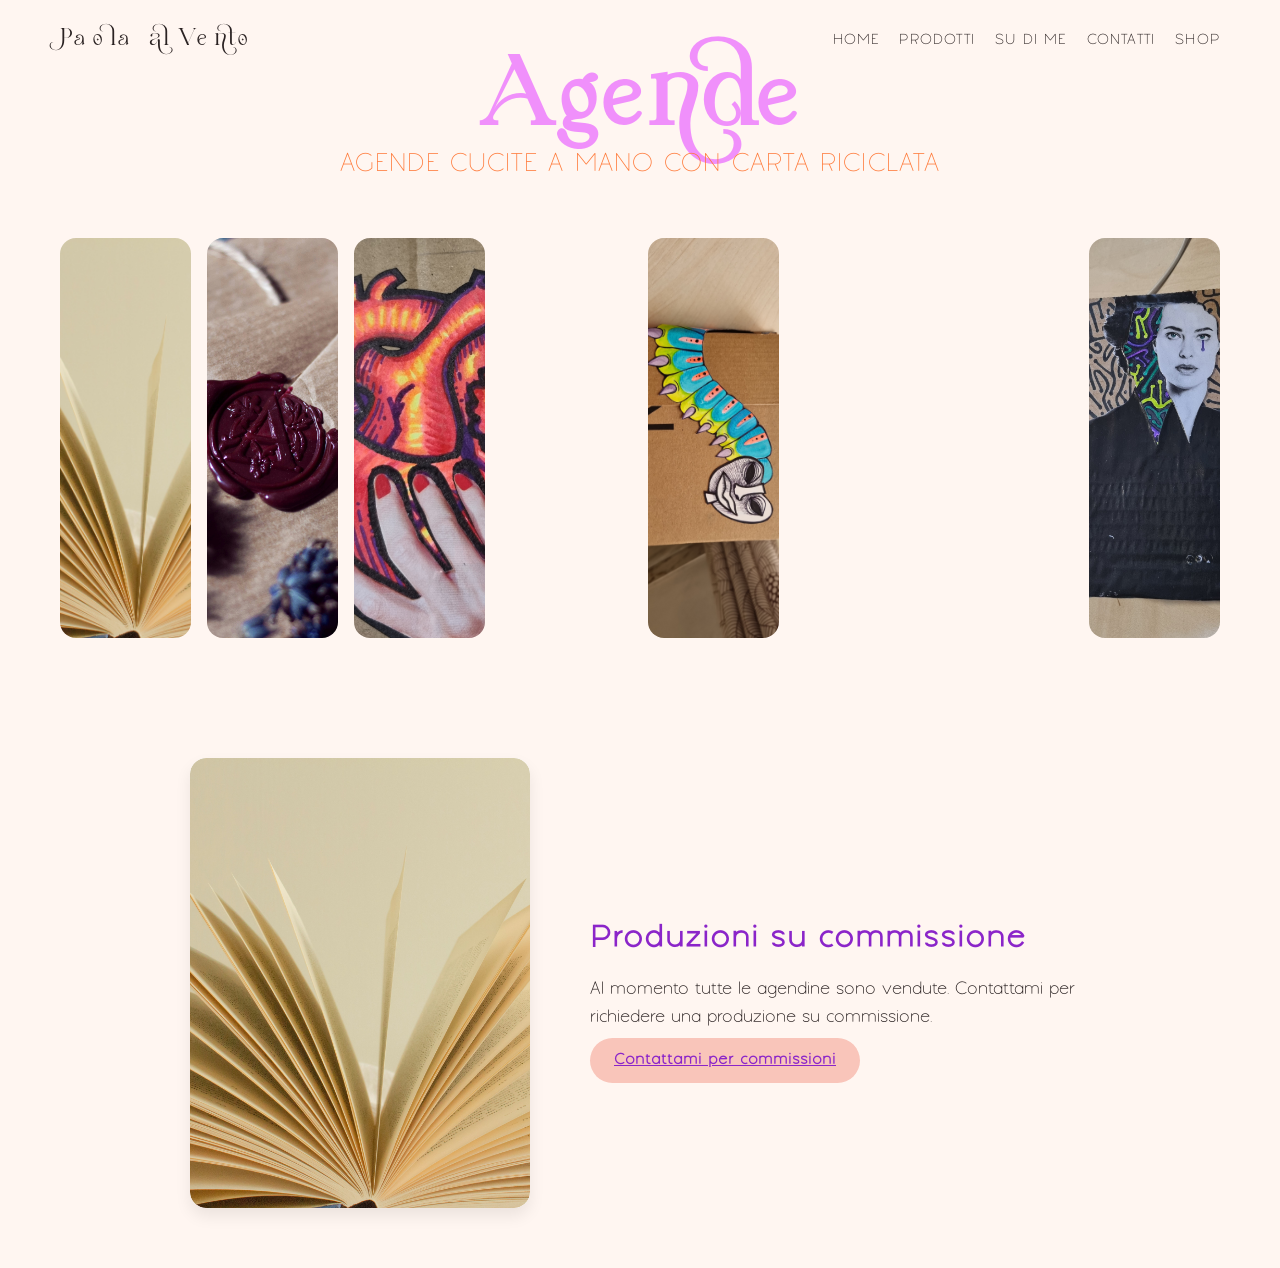
==== commit 240f4dd3: "update" ====
--- a/agendine.html
+++ b/agendine.html
@@ -12,6 +12,7 @@
 <header>
     <div class="navbar" id="navbar-agendine">
       <div class="logo special-text">P<span class="special-font">ao</span>l<span class="special-font">a </span>al V<span class="special-font">e</span>nt<span class="special-font">o</span></div>
+      <button class="hamburger" aria-label="Apri menu" aria-expanded="false">☰</button>
       <nav>
         <ul>
           <li><a href="index.html">HOME</a></li>
@@ -165,17 +166,7 @@
 </section>
 -->
 
-<section class="dettaglio-prodotto">
-  <div class="sold-disclaimer">
-    <div class="sold-text">
-      <h2>TUTTO VENDUTO</h2>
-      <p>Al momento tutte le agendine sono esaurite. Se desideri una produzione su misura, contattami.</p>
-    </div>
-    <div class="sold-action">
-      <button class="contattami-button">Contattami</button>
-    </div>
-  </div>
-</section>
+
 
 <section class="dettaglio-prodotto">
 
--- a/style.css
+++ b/style.css
@@ -192,10 +192,16 @@
   margin-left: 20px;
   align-content: stretch;
   align-self: stretch;
+  text-decoration: none; /* rimuove sottolineatura per il link SHOP NOW */
 }
 
 .shop-now-layout:hover {
   font-size: 3.1em; /* leggero ingrandimento del testo */
+}
+
+/* Rimuove sottolineatura dalle icone social */
+.icone-social a {
+  text-decoration: none;
 }
 
 
@@ -902,3 +908,238 @@
   background-color: #caff1d;  /* verde limone */
   color: #2a2222;
 }
+
+
+/* =============================================
+   RESPONSIVE — HAMBURGER + TABLET + MOBILE
+   ============================================= */
+
+/* ── Hamburger button (hidden on desktop) ── */
+.hamburger {
+  display: none;
+  background: none;
+  border: none;
+  font-size: 1.7em;
+  cursor: pointer;
+  color: inherit;
+  padding: 4px 8px;
+  line-height: 1;
+}
+
+/* Hamburger color fix for light-on-dark navbars */
+#navbar2 .hamburger { color: #ffece0; }
+
+
+/* ── TABLET (769px – 1024px) ── */
+@media (max-width: 1024px) {
+  .titolo-paola        { font-size: 6em; }
+  .sottotitolo         { font-size: 2.8em; }
+  .titolo-section      { font-size: 3.5em; }
+  .sottotitolo-section { font-size: 1.2em; }
+
+  /* About me */
+  .about-me-img  { width: 380px; height: 380px; margin-top: 60px; }
+  .about-me-text { font-size: 1.1em; }
+
+  /* Fusion gallery: wrap instead of single fixed-height row */
+  .fusion-gallery {
+    height: auto;
+    flex-wrap: wrap;
+    padding: 30px;
+  }
+  .fusion-gallery .card-fusion {
+    flex: 1 1 44%;
+    min-height: 240px;
+    background-size: cover !important;
+  }
+
+  /* Sigilli */
+  .sigilli-gallery { flex-wrap: wrap; }
+
+  /* Contacts */
+  .contenitore-contatti { height: auto; flex-direction: column; }
+  .colonna-sinistra     { max-width: 100%; flex: none; }
+  .colonna-sinistra p   { max-width: 100%; }
+  .immagine-contatti    { display: none; }
+  .form-contatto-box {
+    position: static;
+    transform: none;
+    width: 100%;
+    max-width: 100%;
+    padding: 40px 30px;
+    box-sizing: border-box;
+    right: auto;
+    top: auto;
+  }
+
+  /* Slides */
+  .layout-ppt { gap: 40px; padding: 30px; }
+  .layout-ppt .blocco-immagini,
+  .layout-ppt .blocco-nero { max-width: 70vw; }
+}
+
+
+/* ── MOBILE (max 768px) ── */
+@media (max-width: 768px) {
+
+  /* ── Navbar / hamburger ── */
+  .navbar {
+    flex-wrap: wrap;
+    padding: 14px 20px;
+  }
+  .hamburger { display: block; }
+  .navbar > nav {
+    width: 100%;
+    max-height: 0;
+    overflow: hidden;
+    transition: max-height 0.35s ease;
+  }
+  .navbar > nav.aperto { max-height: 500px; }
+  nav ul {
+    flex-direction: column;
+    gap: 12px;
+    padding: 10px 0 8px;
+    align-items: flex-start;
+  }
+  nav a { font-size: 1em; }
+
+  /* ── Homepage titles ── */
+  .titolo-paola    { font-size: 3.2em; margin-top: 10px; }
+  .sottotitolo     { font-size: 1.6em; margin-top: -6px; }
+  .titolo-section  { font-size: 2.2em; }
+  .sottotitolo-section { font-size: 0.95em; letter-spacing: 0.5px; }
+
+  /* ── Product circles ── */
+  .contenitore-sezione-prodotti {
+    flex-direction: column;
+    align-items: center;
+  }
+  .sezione-prodotti { gap: 10px; }
+  .prodotto {
+    flex: 1 1 clamp(110px, 40vw, 170px);
+    margin: 14px 5px;
+  }
+  /* Shop now: horizontal bar on mobile */
+  .shop-now-layout {
+    writing-mode: horizontal-tb;
+    transform: none;
+    width: 100%;
+    text-align: center;
+    padding: 14px;
+    font-size: 1.5em;
+    margin-left: 0;
+    align-self: auto;
+  }
+
+  /* ── About me ── */
+  .about-me-in {
+    flex-direction: column;
+    align-items: center;
+    padding: 30px 20px 40px;
+  }
+  .about-me-img {
+    width: 100%;
+    max-width: 280px;
+    height: 280px;
+    margin-top: 20px;
+    align-self: center;
+  }
+  .about-me-text {
+    padding: 0 10px;
+    font-size: 1em;
+    max-width: 100%;
+  }
+  .about-me-title  { font-size: 2.6em; margin-top: 10px; }
+  .rettangolo-sotto { display: none; }
+
+  /* ── Contacts section ── */
+  .contenitore-contatti { flex-direction: column; height: auto; }
+  .colonna-sinistra {
+    max-width: 100%;
+    flex: none;
+    padding: 30px 20px;
+  }
+  .colonna-sinistra p   { max-width: 100%; }
+  .immagine-contatti    { display: none; }
+  .form-contatto-box {
+    position: static;
+    transform: none;
+    width: calc(100% - 40px);
+    max-width: 100%;
+    margin: 0 20px 40px;
+    padding: 24px 16px;
+    box-sizing: border-box;
+    right: auto;
+    top: auto;
+  }
+  .form-contatto-box .riga { flex-direction: column; }
+
+  /* ── Fusion gallery (agendine) ── */
+  .fusion-gallery {
+    flex-direction: column;
+    height: auto;
+    padding: 16px;
+    gap: 0.6rem;
+  }
+  .fusion-gallery .card-fusion {
+    flex: none;
+    width: 100%;
+    height: 260px;
+    border-radius: 0.75rem;
+    background-size: cover !important;
+  }
+  /* Always show card content on touch screens */
+  .fusion-gallery .card-fusion .card-content {
+    transform: translateY(0);
+    opacity: 1;
+  }
+  .fusion-gallery .card-fusion .add-to-cart {
+    opacity: 1;
+    transform: translate(-50%, 0);
+  }
+
+  /* ── Sigilli gallery ── */
+  .sigilli-gallery {
+    flex-direction: column;
+    align-items: center;
+    padding: 30px 20px;
+    gap: 30px;
+  }
+
+  /* ── Product detail ── */
+  .dettaglio-prodotto {
+    flex-direction: column;
+    gap: 30px;
+    padding: 30px 20px;
+  }
+  .foto-prodotto-acquisto {
+    width: 100%;
+    max-width: 300px;
+    height: auto;
+    aspect-ratio: 3 / 4;
+  }
+  .dati-prodotto-acquisto { max-width: 100%; }
+
+  /* ── Slides page ── */
+  .layout-ppt {
+    flex-direction: column;
+    min-height: auto;
+    gap: 0;
+    padding: 20px;
+  }
+  .layout-ppt .blocco-immagini,
+  .layout-ppt .blocco-nero {
+    max-width: 100%;
+    width: 100%;
+    aspect-ratio: 16 / 9;
+    flex-grow: 0;
+  }
+
+  /* ── Sold disclaimer ── */
+  .sold-disclaimer {
+    flex-direction: column;
+    text-align: center;
+    padding: 20px;
+  }
+  .sold-disclaimer .sold-text p { max-width: 100%; }
+}
